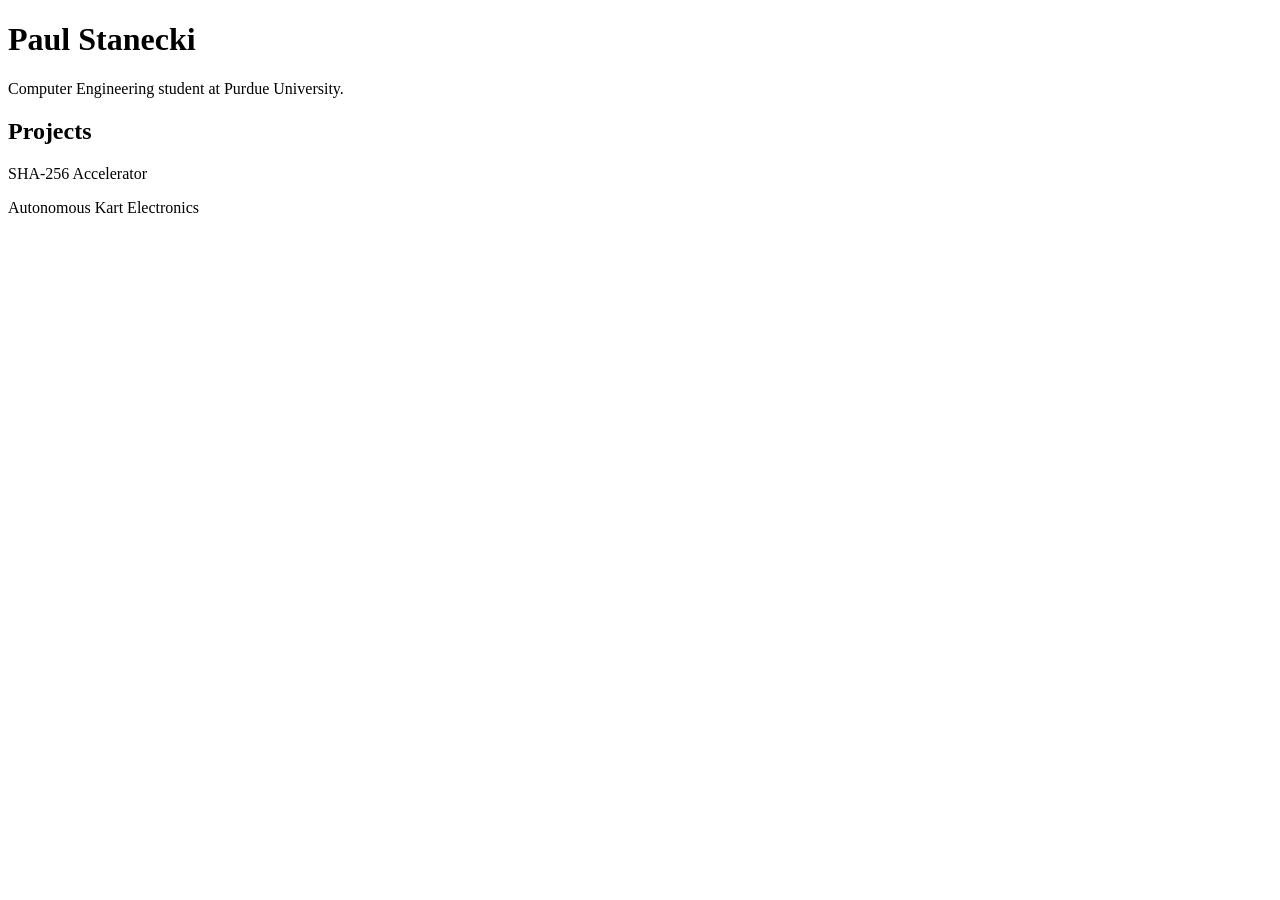
==== index.html @ 539847b0 "init web" ====
<!DOCTYPE html>
<html>
<head>
    <title>Paul Stanecki</title>
</head>
<body>
    <h1>Paul Stanecki</h1>
    <p>Computer Engineering student at Purdue University.</p>

    <h2>Projects</h2>
    <p>SHA-256 Accelerator</p>
    <p>Autonomous Kart Electronics</p>
</body>
</html>
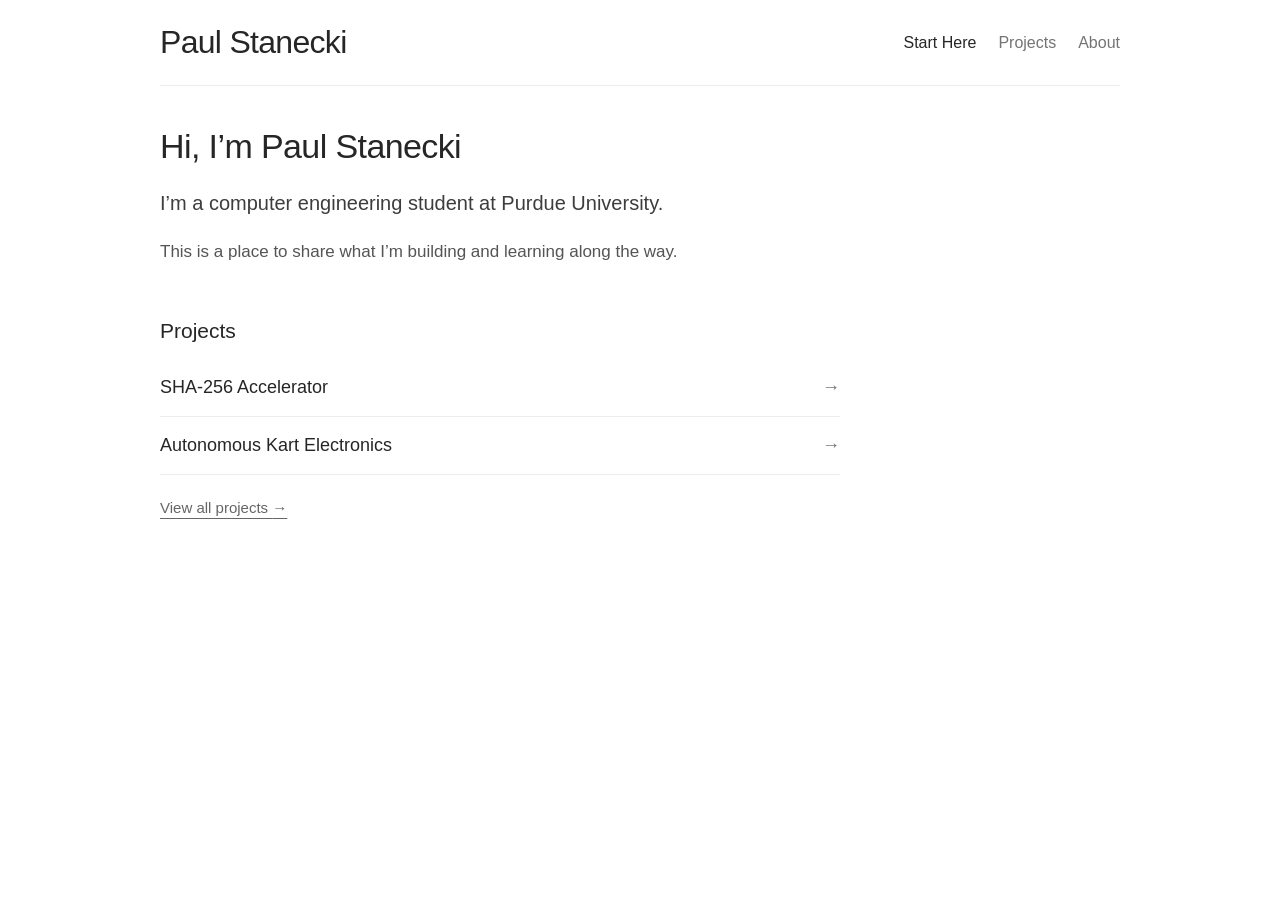
==== commit 199dd5dc: "Home and project page" ====
--- a/index.html
+++ b/index.html
@@ -1,14 +1,36 @@
 <!DOCTYPE html>
-<html>
+<html lang="en">
 <head>
+    <meta charset="utf-8">
+    <meta name="viewport" content="width=device-width, initial-scale=1">
+    <meta name="description" content="Paul Stanecki, computer engineering student at Purdue University. Engineering projects and things I’m learning.">
     <title>Paul Stanecki</title>
+    <link rel="stylesheet" href="styles.css">
 </head>
 <body>
-    <h1>Paul Stanecki</h1>
-    <p>Computer Engineering student at Purdue University.</p>
-
-    <h2>Projects</h2>
-    <p>SHA-256 Accelerator</p>
-    <p>Autonomous Kart Electronics</p>
+    <a class="skip-link" href="#main">Skip to content</a>
+    <div class="site">
+        <header class="site-header">
+            <a class="site-name" href="index.html">Paul Stanecki</a>
+            <nav aria-label="Main navigation">
+                <a href="index.html" aria-current="page">Start Here</a>
+                <a href="projects.html">Projects</a>
+                <a href="about.html">About</a>
+            </nav>
+        </header>
+        <main id="main">
+            <h1>Hi, I’m Paul Stanecki</h1>
+            <p class="intro">I’m a computer engineering student at Purdue University.</p>
+            <p>This is a place to share what I’m building and learning along the way.</p>
+            <section class="projects-section" aria-labelledby="projects-heading">
+                <h2 id="projects-heading">Projects</h2>
+            <ul class="project-list">
+                <li><a href="projects/sha-256-accelerator.html">SHA-256 Accelerator <span aria-hidden="true">→</span></a></li>
+                <li><a href="projects/autonomous-kart-electronics.html">Autonomous Kart Electronics <span aria-hidden="true">→</span></a></li>
+            </ul>
+                <a class="text-link" href="projects.html">View all projects <span aria-hidden="true">→</span></a>
+            </section>
+        </main>
+    </div>
 </body>
 </html>
--- a/styles.css
+++ b/styles.css
@@ -0,0 +1,52 @@
+:root {
+    color-scheme: light;
+    font-family: -apple-system, BlinkMacSystemFont, "Segoe UI", Roboto, Helvetica, Arial, sans-serif;
+    color: #262626;
+    background: #fff;
+    font-synthesis: none;
+    text-rendering: optimizeLegibility;
+    -webkit-font-smoothing: antialiased;
+}
+
+* { box-sizing: border-box; }
+body { margin: 0; }
+a { color: inherit; text-underline-offset: 5px; }
+a:focus-visible { outline: 2px solid #335e85; outline-offset: 6px; border-radius: 2px; }
+.site { width: min(100% - 48px, 960px); margin-inline: auto; }
+.site-header {
+    display: flex;
+    align-items: center;
+    justify-content: space-between;
+    gap: 24px;
+    padding-block: 24px;
+    border-bottom: 1px solid #ececec;
+}
+.site-name { font-size: 32px; font-weight: 400; letter-spacing: -.7px; text-decoration: none; }
+nav { display: flex; flex-wrap: wrap; gap: 22px; }
+nav a { color: #747474; font-size: 16px; text-decoration: none; }
+nav a:hover, nav a[aria-current="page"] { color: #262626; }
+nav a:hover { text-decoration: underline; }
+main { padding-block: 38px 80px; }
+h1 { margin: 0 0 18px; font-size: clamp(28px, 4vw, 34px); font-weight: 400; line-height: 1.3; letter-spacing: -.6px; }
+p { max-width: 680px; margin: 0 0 18px; color: #555; font-size: 17px; line-height: 1.7; }
+.intro { font-size: 20px; color: #3d3d3d; }
+h2 { margin: 0 0 16px; font-size: 21px; font-weight: 500; }
+.projects-section { margin-top: 52px; max-width: 680px; }
+.project-list { list-style: none; padding: 0; margin: 0 0 24px; max-width: 680px; }
+.project-list li { border-bottom: 1px solid #ececec; }
+.project-list a { display: flex; justify-content: space-between; align-items: center; gap: 20px; padding-block: 18px; font-size: 18px; text-decoration: none; }
+.project-list a:hover { text-decoration: underline; }
+.project-list span { color: #747474; }
+.text-link { color: #666; font-size: 15px; }
+.back-link { display: inline-block; margin-bottom: 28px; }
+.skip-link { position: absolute; top: -100px; left: 16px; padding: 12px; background: #fff; }
+.skip-link:focus { top: 12px; }
+@media (max-width: 600px) {
+    .site { width: calc(100% - 40px); }
+    .site-header { align-items: flex-start; flex-direction: column; gap: 18px; padding-block: 22px; }
+    .site-name { font-size: 28px; }
+    nav { gap: 24px; }
+    main { padding-top: 30px; }
+    .intro { font-size: 18px; }
+    .projects-section { margin-top: 40px; }
+}
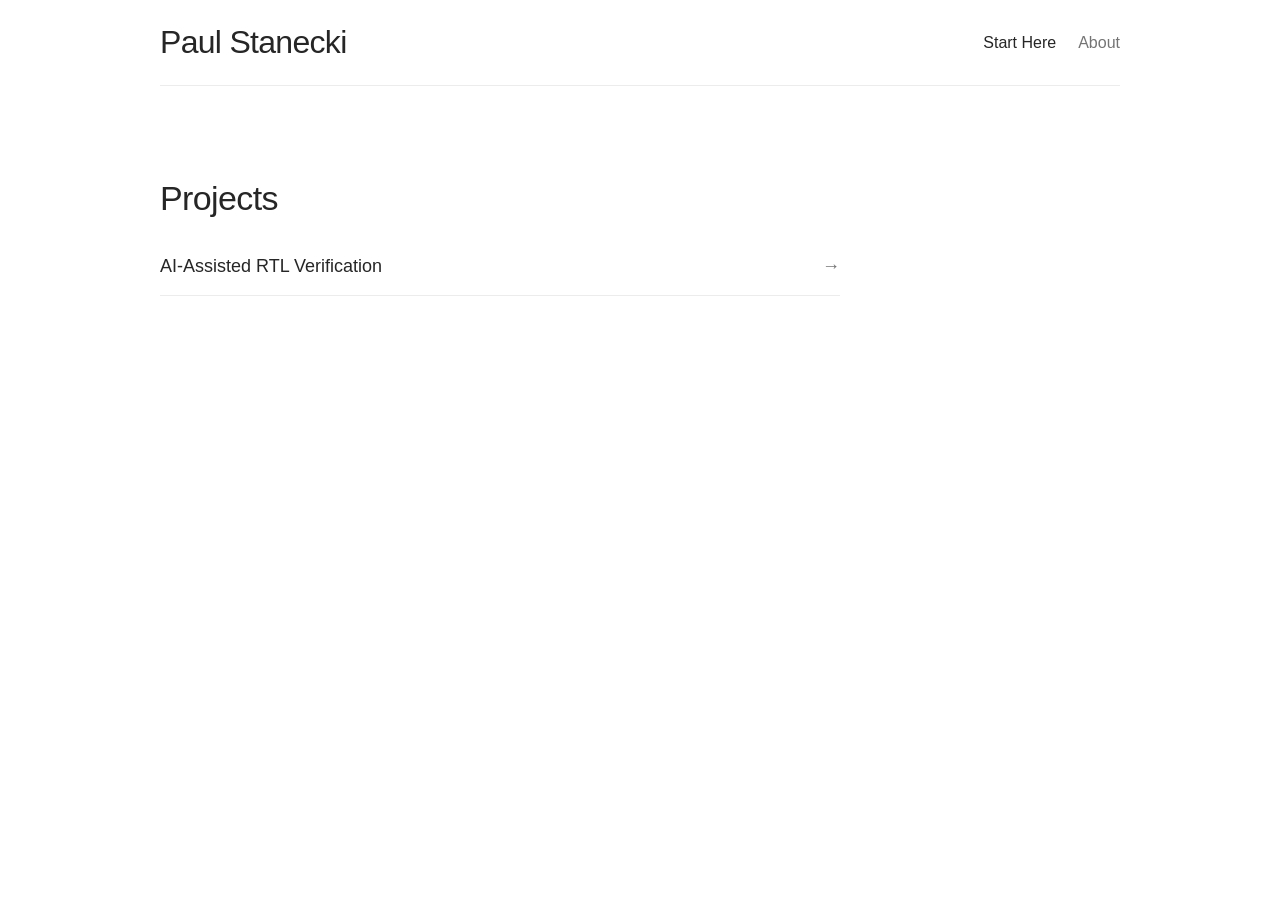
==== commit d84c826c: "Added verification copilot page" ====
--- a/index.html
+++ b/index.html
@@ -14,21 +14,15 @@
             <a class="site-name" href="index.html">Paul Stanecki</a>
             <nav aria-label="Main navigation">
                 <a href="index.html" aria-current="page">Start Here</a>
-                <a href="projects.html">Projects</a>
                 <a href="about.html">About</a>
             </nav>
         </header>
         <main id="main">
-            <h1>Hi, I’m Paul Stanecki</h1>
-            <p class="intro">I’m a computer engineering student at Purdue University.</p>
-            <p>This is a place to share what I’m building and learning along the way.</p>
             <section class="projects-section" aria-labelledby="projects-heading">
-                <h2 id="projects-heading">Projects</h2>
+                <h1 id="projects-heading">Projects</h1>
             <ul class="project-list">
-                <li><a href="projects/sha-256-accelerator.html">SHA-256 Accelerator <span aria-hidden="true">→</span></a></li>
-                <li><a href="projects/autonomous-kart-electronics.html">Autonomous Kart Electronics <span aria-hidden="true">→</span></a></li>
+                <li><a href="projects/ai-assisted-rtl-verification.html">AI-Assisted RTL Verification <span aria-hidden="true">→</span></a></li>
             </ul>
-                <a class="text-link" href="projects.html">View all projects <span aria-hidden="true">→</span></a>
             </section>
         </main>
     </div>
--- a/styles.css
+++ b/styles.css
@@ -41,6 +41,26 @@
 .back-link { display: inline-block; margin-bottom: 28px; }
 .skip-link { position: absolute; top: -100px; left: 16px; padding: 12px; background: #fff; }
 .skip-link:focus { top: 12px; }
+.case-study { max-width: 760px; }
+.case-study section { margin-top: 42px; }
+.project-status, .case-study .source-note { font-size: 14px; color: #666; }
+.pipeline { margin: 0 0 22px; padding: 20px; background: #f7f7f7; border: 1px solid #ececec; border-radius: 4px; }
+.pipeline p { font-size: 16px; }
+.pipeline span { padding-inline: 4px; color: #747474; }
+.pipeline figcaption { color: #666; font-size: 14px; line-height: 1.6; }
+.table-scroll { overflow-x: auto; margin-bottom: 20px; }
+.case-study table { width: 100%; border-collapse: collapse; font-size: 15px; line-height: 1.5; }
+.case-study caption { text-align: left; color: #666; font-size: 14px; padding-bottom: 12px; }
+.case-study th, .case-study td { text-align: left; padding: 12px 10px; border-bottom: 1px solid #ececec; }
+.case-study th { font-weight: 500; }
+.case-study td { color: #555; }
+.retrieval-example { border-bottom: 1px solid #ececec; }
+.retrieval-example summary { padding: 18px 0; cursor: pointer; line-height: 1.5; }
+.retrieval-example summary:focus-visible { outline: 2px solid #335e85; outline-offset: 3px; }
+.retrieval-example code { font-size: 13px; overflow-wrap: anywhere; }
+.case-study blockquote { margin: 22px 0; padding: 4px 0 4px 20px; border-left: 3px solid #ccc; }
+.case-study blockquote p { margin-bottom: 10px; }
+.case-study cite { color: #666; font-size: 14px; font-style: normal; }
 @media (max-width: 600px) {
     .site { width: calc(100% - 40px); }
     .site-header { align-items: flex-start; flex-direction: column; gap: 18px; padding-block: 22px; }
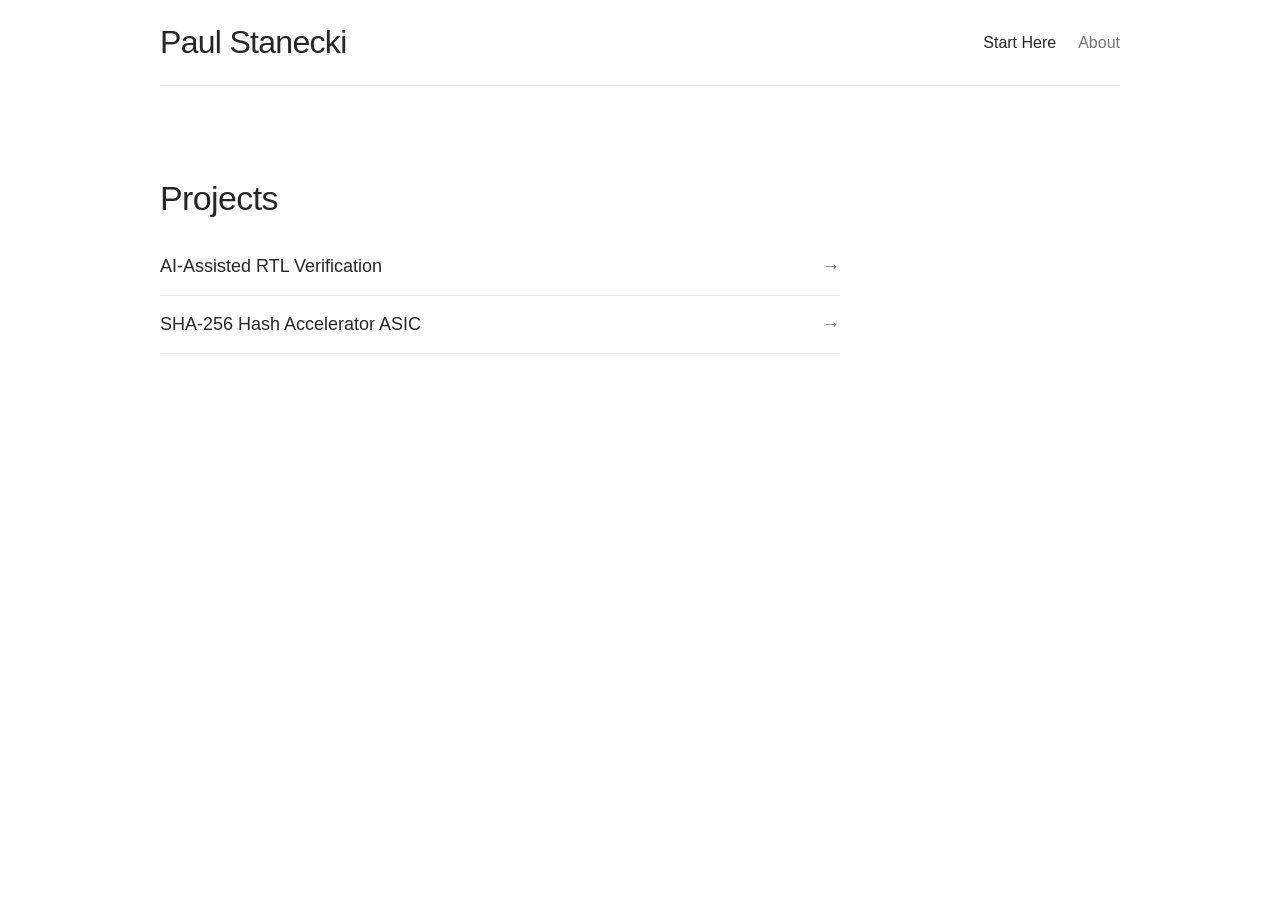
==== commit a01fed47: "first addition for SHA-256 project" ====
--- a/index.html
+++ b/index.html
@@ -22,6 +22,7 @@
                 <h1 id="projects-heading">Projects</h1>
             <ul class="project-list">
                 <li><a href="projects/ai-assisted-rtl-verification.html">AI-Assisted RTL Verification <span aria-hidden="true">→</span></a></li>
+                <li><a href="projects/sha256-accelerator.html">SHA-256 Hash Accelerator ASIC <span aria-hidden="true">→</span></a></li>
             </ul>
             </section>
         </main>
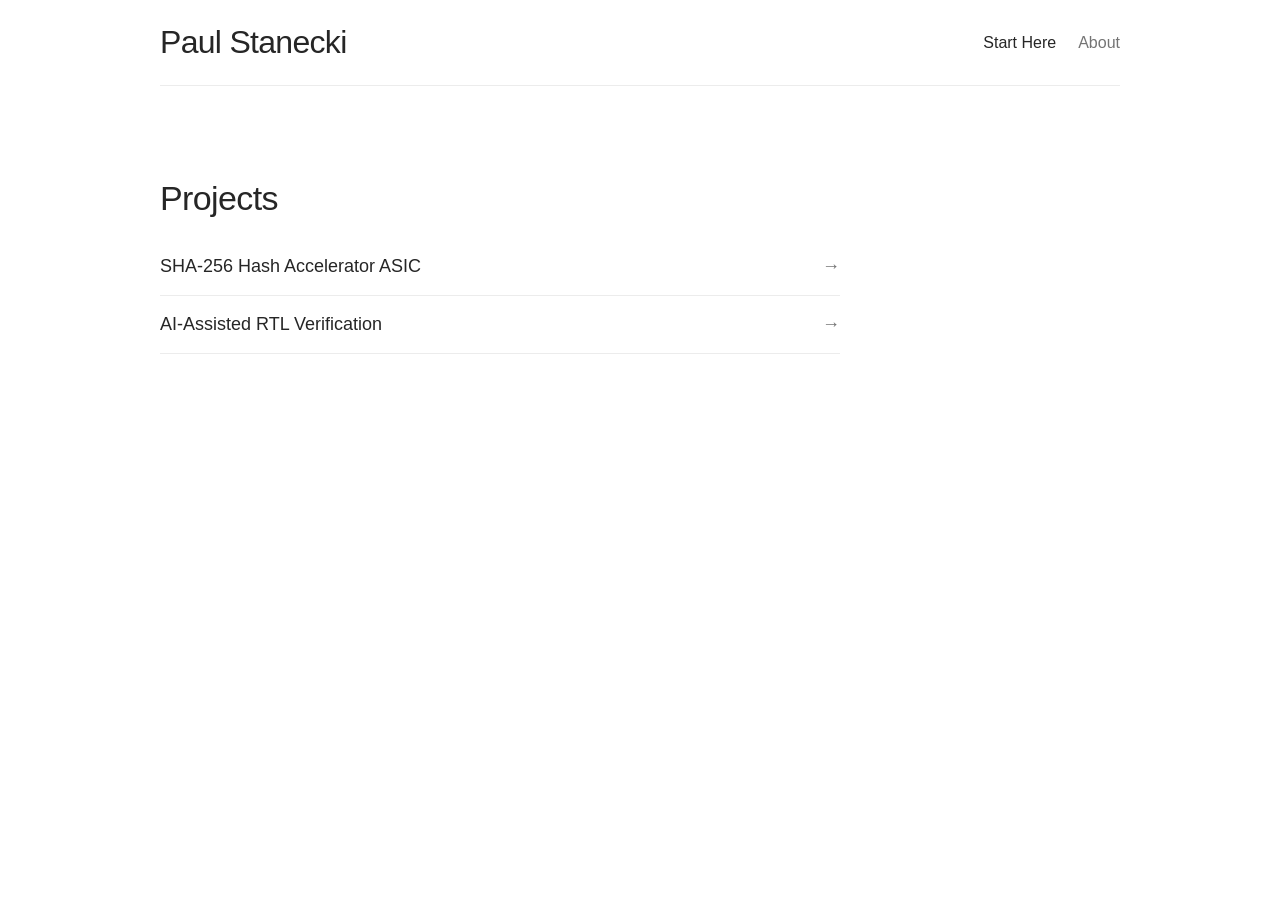
==== commit 62b4d968: "Verification/emulation for hash accelerator" ====
--- a/index.html
+++ b/index.html
@@ -21,8 +21,8 @@
             <section class="projects-section" aria-labelledby="projects-heading">
                 <h1 id="projects-heading">Projects</h1>
             <ul class="project-list">
+                <li><a href="projects/sha256-accelerator.html">SHA-256 Hash Accelerator ASIC <span aria-hidden="true">→</span></a></li>
                 <li><a href="projects/ai-assisted-rtl-verification.html">AI-Assisted RTL Verification <span aria-hidden="true">→</span></a></li>
-                <li><a href="projects/sha256-accelerator.html">SHA-256 Hash Accelerator ASIC <span aria-hidden="true">→</span></a></li>
             </ul>
             </section>
         </main>
